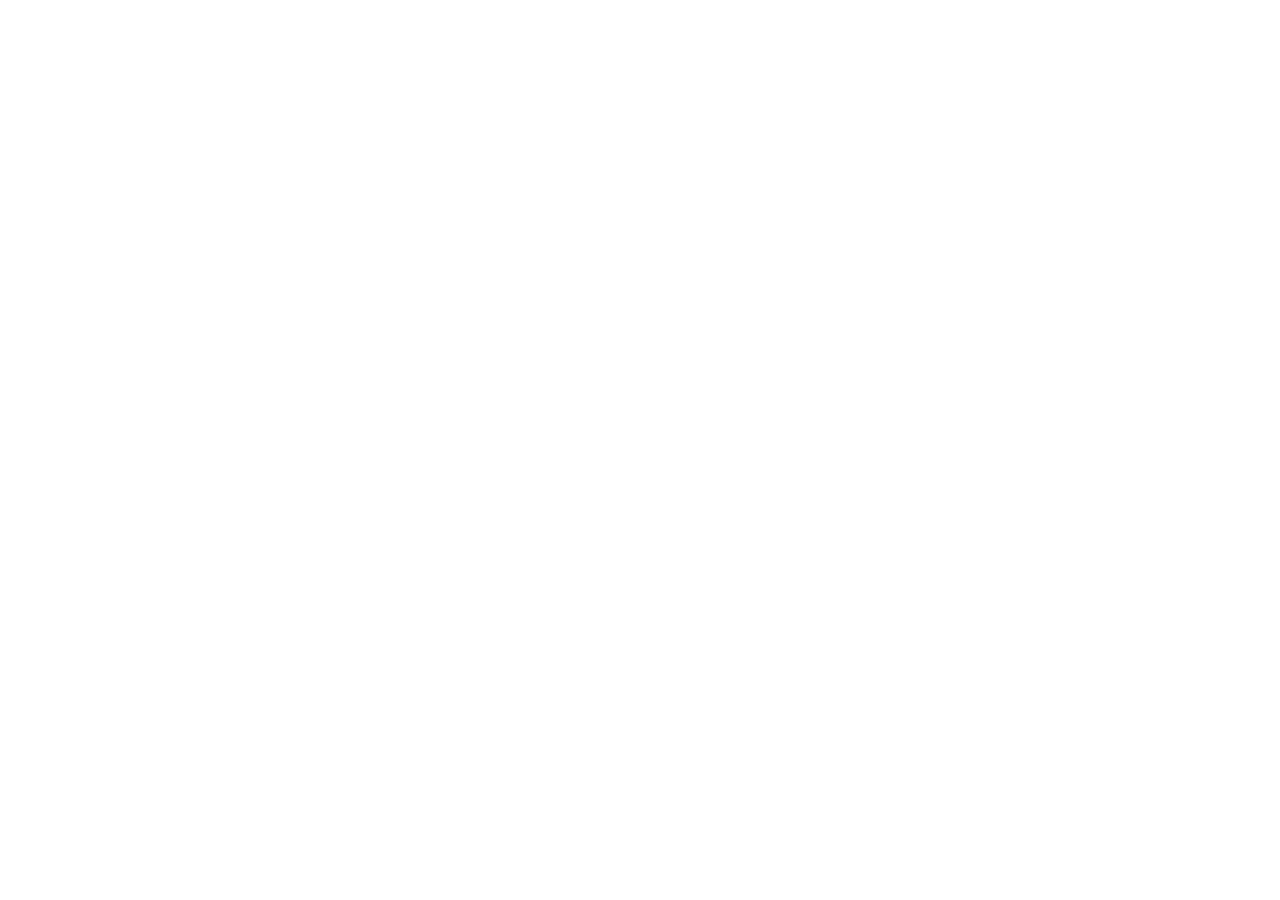
==== agradecimento.html @ 5bb7833f "feat: add content" ====
<!DOCTYPE html>
<html lang="pt-br">
<head>
    <meta charset="UTF-8">
    <meta name="viewport" content="width=device-width, initial-scale=1.0">
    <title>Agradecimento</title>
    <link rel="stylesheet" href="systle/systle.css.txt">
</head>
<body>
    
</body>
</html>
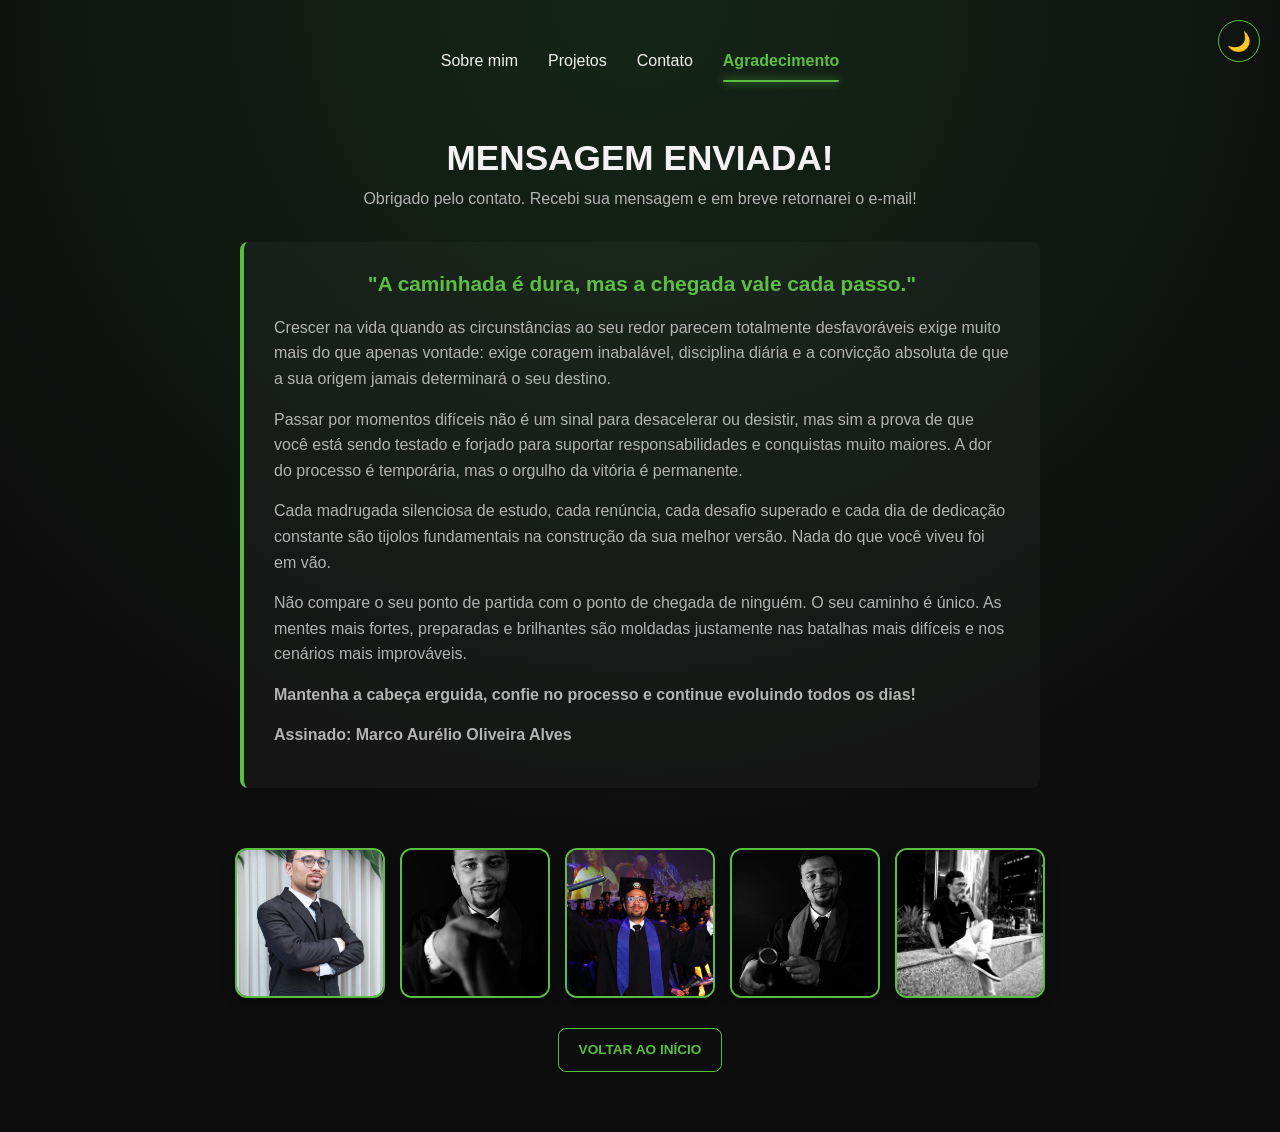
==== commit a3d1e678: "Melhorias do Código" ====
--- a/agradecimento.html
+++ b/agradecimento.html
@@ -3,10 +3,95 @@
 <head>
     <meta charset="UTF-8">
     <meta name="viewport" content="width=device-width, initial-scale=1.0">
-    <title>Agradecimento</title>
-    <link rel="stylesheet" href="systle/systle.css.txt">
+    <title>Marco Aurélio | Mensagem Enviada</title>
+    <link rel="stylesheet" href="./style/style.css">
+    <link rel="icon" type="image/x-icon" href="Icon.png">
 </head>
 <body>
-    
+
+<div class="pagina">
+
+    <button class="toggle-tema" id="toggleTema" title="Alternar tema">🌙</button>
+
+    <header class="cabecalho">
+        <nav>
+            <ul class="menu-navegacao">
+                <li><a href="index.html">Sobre mim</a></li>
+                <li><a href="projeto.html">Projetos</a></li>
+                <li><a href="contato.html">Contato</a></li>
+                <li><a href="agradecimento.html" class="ativo">Agradecimento</a></li>
+            </ul>
+        </nav>
+    </header>
+
+    <main id="conteudo-principal">
+
+        <section class="introducao">
+            <h1>MENSAGEM ENVIADA!</h1>
+            <p>Obrigado pelo contato. Recebi sua mensagem e em breve retornarei o e-mail!</p>
+        </section>
+
+        <section class="mensagem-motivacional">
+            <div class="centralizado">
+                <blockquote>
+                    <h3>"A caminhada é dura, mas a chegada vale cada passo."</h3>
+                    <p>Crescer na vida quando as circunstâncias ao seu redor parecem totalmente desfavoráveis exige muito mais do que apenas vontade: exige coragem inabalável, disciplina diária e a convicção absoluta de que a sua origem jamais determinará o seu destino.</p>
+                    <p>Passar por momentos difíceis não é um sinal para desacelerar ou desistir, mas sim a prova de que você está sendo testado e forjado para suportar responsabilidades e conquistas muito maiores. A dor do processo é temporária, mas o orgulho da vitória é permanente.</p>
+                    <p>Cada madrugada silenciosa de estudo, cada renúncia, cada desafio superado e cada dia de dedicação constante são tijolos fundamentais na construção da sua melhor versão. Nada do que você viveu foi em vão.</p>
+                    <p>Não compare o seu ponto de partida com o ponto de chegada de ninguém. O seu caminho é único. As mentes mais fortes, preparadas e brilhantes são moldadas justamente nas batalhas mais difíceis e nos cenários mais improváveis.</p>
+                    <p><strong>Mantenha a cabeça erguida, confie no processo e continue evoluindo todos os dias!</strong></p>
+                    <p><strong>Assinado: Marco Aurélio Oliveira Alves</strong></p>
+                </blockquote>
+            </div>
+        </section>
+
+        <section class="galeria-fotos">
+            <div class="container-fotos">
+                <img src="Foto01.png" alt="Foto da trajetória 1" class="foto-item">
+                <img src="Foto02.png" alt="Foto da trajetória 2" class="foto-item">
+                <img src="Foto03.png" alt="Foto da trajetória 3" class="foto-item">
+                <img src="Foto04.png" alt="Foto da trajetória 4" class="foto-item">
+                <img src="Foto05.png" alt="Foto da trajetória 5" class="foto-item">
+            </div>
+        </section>
+
+        <div class="centralizado">
+            <a href="index.html" class="btn-projeto">VOLTAR AO INÍCIO</a>
+        </div>
+
+    </main>
+
+</div>
+
+<button id="btn-topo" title="Voltar ao topo">↑</button>
+
+<script>
+    const btnTopo = document.getElementById('btn-topo');
+    window.addEventListener('scroll', () => {
+        btnTopo.style.display = window.scrollY > 300 ? 'block' : 'none';
+    });
+    btnTopo.addEventListener('click', () => window.scrollTo({ top: 0, behavior: 'smooth' }));
+
+    const observador = new IntersectionObserver((entradas) => {
+        entradas.forEach(e => { if (e.isIntersecting) e.target.classList.add('visivel'); });
+    }, { threshold: 0.15 });
+    document.querySelectorAll('section').forEach(s => {
+        s.classList.add('revelar');
+        observador.observe(s);
+    });
+
+    const toggleTema = document.getElementById('toggleTema');
+    if (localStorage.getItem('tema') === 'light') {
+        document.body.classList.add('light');
+        toggleTema.textContent = '☀️';
+    }
+    toggleTema.addEventListener('click', () => {
+        document.body.classList.toggle('light');
+        const claro = document.body.classList.contains('light');
+        toggleTema.textContent = claro ? '☀️' : '🌙';
+        localStorage.setItem('tema', claro ? 'light' : 'dark');
+    });
+</script>
+
 </body>
 </html>
--- a/style/style.css
+++ b/style/style.css
@@ -0,0 +1,627 @@
+@import url('https://fonts.googleapis.com/css2?family=Poppins:wght@400;500;600;700&display=swap');
+
+:root {
+    --cor-fundo: #0d0d0d;
+    --cor-card: transparent;
+    --cor-texto: #f2f2f2;
+    --texto-suave: #b3b3b3;
+    --cor-destaque: #5BBE42;
+    --cor-destaque-escuro: #3f8c2e;
+    --cor-borda: #2a2a2a;
+    --fonte-principal: 'Poppins', Arial, Helvetica, sans-serif;
+    --transicao-padrao: 0.2s ease-in-out;
+}
+
+/* Modo claro */
+body.light {
+    --cor-fundo: #f5f5f5;
+    --cor-texto: #1a1a1a;
+    --texto-suave: #555555;
+    --cor-borda: #dddddd;
+}
+
+* {
+    box-sizing: border-box;
+    margin: 0;
+    padding: 0;
+}
+
+html {
+    scroll-behavior: smooth;
+}
+
+body {
+    background: radial-gradient(circle at top center, #152618 0%, #0d0d0d 65%);
+    color: var(--cor-texto);
+    font-family: var(--fonte-principal);
+    line-height: 1.6;
+    min-height: 100vh;
+    transition: background 0.3s ease, color 0.3s ease;
+}
+
+body.light {
+    background: radial-gradient(circle at top center, #e8f5e3 0%, #f5f5f5 65%);
+}
+
+.pagina {
+    max-width: 900px;
+    width: 100%;
+    margin: 0 auto;
+    padding: 40px 20px;
+    background-color: transparent;
+}
+
+/* 1. Menu de Navegação */
+.menu-navegacao {
+    display: flex;
+    justify-content: center;
+    gap: 30px;
+    list-style: none;
+    padding: 0;
+    margin-bottom: 40px;
+}
+
+.menu-navegacao a {
+    display: inline-block;
+    padding: 8px 0;
+    color: var(--cor-texto);
+    background-color: transparent !important;
+    border: none !important;
+    text-decoration: none;
+    font-weight: 500;
+    font-size: 1rem;
+    position: relative;
+    transition: color var(--transicao-padrao);
+    box-shadow: none !important;
+}
+
+.menu-navegacao a:hover {
+    color: var(--cor-destaque);
+}
+
+.menu-navegacao a.ativo {
+    color: var(--cor-destaque);
+    font-weight: 600;
+}
+
+.menu-navegacao a.ativo::after {
+    content: '';
+    position: absolute;
+    bottom: 0;
+    left: 0;
+    width: 100%;
+    height: 2px;
+    background-color: var(--cor-destaque);
+    box-shadow: 0 0 8px var(--cor-destaque);
+    border-radius: 2px;
+}
+
+/* Botão de tema no canto */
+.toggle-tema {
+    position: fixed;
+    top: 20px;
+    right: 20px;
+    width: 42px;
+    height: 42px;
+    border-radius: 50%;
+    border: 1px solid var(--cor-destaque);
+    background: transparent;
+    color: var(--cor-destaque);
+    font-size: 1.2rem;
+    cursor: pointer;
+    transition: transform 0.2s ease, background 0.2s ease;
+    z-index: 1000;
+}
+
+.toggle-tema:hover {
+    transform: scale(1.1);
+    background: rgba(91, 190, 66, 0.15);
+}
+
+/* Cabeçalho & Perfil */
+#cabecalho-perfil,
+.introducao {
+    text-align: center;
+    margin-bottom: 40px;
+}
+
+.centralizado {
+    display: flex;
+    justify-content: center;
+    align-items: center;
+    width: 100%;
+    margin-bottom: 20px;
+}
+
+.minha-foto {
+    width: 180px;
+    height: 180px;
+    border-radius: 50%;
+    object-fit: cover;
+    border: 3px solid var(--cor-destaque);
+    box-shadow: 0 0 20px rgba(91, 190, 66, 0.3);
+    transition: transform 0.3s ease;
+}
+
+.minha-foto:hover {
+    transform: scale(1.03);
+}
+
+h1 {
+    font-size: 2.2rem;
+    font-weight: 700;
+    color: var(--cor-texto);
+}
+
+h2 {
+    font-size: 1.1rem;
+    font-weight: 500;
+    color: var(--cor-destaque);
+    margin-top: 5px;
+}
+
+/* Badge "disponível" */
+.badge-disponivel {
+    display: inline-block;
+    background: rgba(91, 190, 66, 0.15);
+    color: var(--cor-destaque);
+    padding: 5px 14px;
+    border-radius: 20px;
+    font-size: 0.8rem;
+    border: 1px solid var(--cor-destaque-escuro);
+    margin-top: 12px;
+}
+
+/* Seções */
+#conteudo-principal section {
+    margin-bottom: 30px;
+    padding: 0;
+    background: transparent;
+    border: none;
+}
+
+h3 {
+    font-size: 1.3rem;
+    color: var(--cor-destaque);
+    margin-bottom: 12px;
+}
+
+p, li {
+    color: var(--texto-suave);
+}
+
+ul {
+    list-style-position: inside;
+}
+
+li {
+    margin-bottom: 8px;
+}
+
+/* Habilidades (barras) */
+.skill {
+    margin-bottom: 15px;
+}
+
+.skill span {
+    color: var(--cor-texto);
+    font-size: 0.9rem;
+    font-weight: 500;
+}
+
+.barra {
+    background: rgba(255, 255, 255, 0.08);
+    height: 8px;
+    border-radius: 4px;
+    overflow: hidden;
+    margin-top: 6px;
+}
+
+body.light .barra {
+    background: rgba(0, 0, 0, 0.08);
+}
+
+.progresso {
+    height: 100%;
+    background: var(--cor-destaque);
+    box-shadow: 0 0 10px var(--cor-destaque);
+    border-radius: 4px;
+    transition: width 1.2s ease;
+    width: 0;
+}
+
+.progresso.animar {
+    /* largura definida via style inline */
+}
+
+/* Timeline */
+.timeline {
+    position: relative;
+    border-left: 2px solid var(--cor-destaque-escuro);
+    margin-left: 10px;
+    padding-left: 25px;
+}
+
+.evento {
+    position: relative;
+    margin-bottom: 22px;
+}
+
+.evento::before {
+    content: '';
+    position: absolute;
+    left: -33px;
+    top: 6px;
+    width: 12px;
+    height: 12px;
+    border-radius: 50%;
+    background: var(--cor-destaque);
+    box-shadow: 0 0 10px var(--cor-destaque);
+}
+
+.evento .ano {
+    color: var(--cor-destaque);
+    font-weight: 700;
+    font-size: 0.9rem;
+    display: block;
+}
+
+/* Cards de Projetos */
+.lista-projetos {
+    display: grid;
+    grid-template-columns: repeat(auto-fit, minmax(280px, 1fr));
+    gap: 35px;
+    margin-top: 20px;
+}
+
+.card-projeto {
+    background-color: transparent !important;
+    border: none !important;
+    padding: 0 !important;
+    display: flex;
+    flex-direction: column;
+    justify-content: space-between;
+    transition: transform var(--transicao-padrao);
+    box-shadow: none !important;
+}
+
+.card-projeto:hover {
+    transform: translateY(-3px);
+}
+
+.card-projeto h2 {
+    font-size: 1.3rem;
+    color: var(--cor-texto);
+    margin-bottom: 12px;
+}
+
+.preview {
+    width: 100%;
+    height: 170px;
+    object-fit: cover;
+    border-radius: 10px;
+    border: 1px solid var(--cor-borda);
+    margin-bottom: 15px;
+}
+
+.status {
+    display: inline-block;
+    font-size: 0.75rem;
+    padding: 3px 10px;
+    border-radius: 20px;
+    margin-bottom: 10px;
+    font-weight: 600;
+}
+
+.status.concluido {
+    background: rgba(91, 190, 66, 0.12);
+    color: var(--cor-destaque);
+    border: 1px solid var(--cor-destaque-escuro);
+}
+
+.status.andamento {
+    background: rgba(255, 193, 7, 0.12);
+    color: #ffc107;
+    border: 1px solid #a8801c;
+}
+
+.tags {
+    display: flex;
+    gap: 8px;
+    margin: 15px 0;
+    flex-wrap: wrap;
+}
+
+.tags span {
+    font-size: 0.75rem;
+    background-color: rgba(91, 190, 66, 0.1);
+    color: var(--cor-destaque);
+    padding: 4px 10px;
+    border-radius: 20px;
+    border: 1px solid var(--cor-destaque-escuro);
+}
+
+.botoes-projeto {
+    display: flex;
+    gap: 10px;
+    flex-wrap: wrap;
+}
+
+/* Botões */
+.btn-projeto {
+    display: inline-block;
+    text-align: center;
+    background-color: transparent;
+    color: var(--cor-destaque);
+    border: 1px solid var(--cor-destaque);
+    padding: 10px 20px;
+    border-radius: 8px;
+    text-decoration: none;
+    font-weight: 600;
+    font-size: 0.85rem;
+    transition: all var(--transicao-padrao);
+    cursor: pointer;
+}
+
+.btn-projeto:hover {
+    background-color: var(--cor-destaque);
+    color: #0d0d0d;
+    box-shadow: 0 0 12px rgba(91, 190, 66, 0.4);
+}
+
+/* WhatsApp */
+.opcao-whatsapp {
+    text-align: center;
+    margin-bottom: 25px;
+}
+
+.btn-whatsapp {
+    display: inline-flex;
+    align-items: center;
+    justify-content: center;
+    gap: 10px;
+    background-color: #25D366;
+    color: #0d0d0d;
+    font-weight: 700;
+    padding: 12px 24px;
+    border-radius: 8px;
+    text-decoration: none;
+    font-size: 1rem;
+    transition: transform var(--transicao-padrao), box-shadow var(--transicao-padrao);
+}
+
+.icone-whatsapp {
+    width: 24px;
+    height: 24px;
+    object-fit: contain;
+}
+
+.btn-whatsapp:hover {
+    transform: translateY(-3px);
+    box-shadow: 0 0 15px rgba(37, 211, 102, 0.4);
+}
+
+.divisor {
+    text-align: center;
+    margin: 25px 0;
+}
+
+.divisor span {
+    color: var(--texto-suave);
+    font-size: 0.85rem;
+    text-transform: uppercase;
+    letter-spacing: 1px;
+}
+
+/* Formulário */
+.formulario-contato {
+    background-color: transparent !important;
+    border: none !important;
+    max-width: 600px;
+    margin: 0 auto;
+    box-shadow: none !important;
+}
+
+.campo {
+    display: flex;
+    flex-direction: column;
+    margin-bottom: 20px;
+}
+
+.campo label {
+    color: var(--cor-texto);
+    font-size: 0.9rem;
+    font-weight: 500;
+    margin-bottom: 8px;
+}
+
+.campo input,
+.campo textarea {
+    background-color: rgba(255, 255, 255, 0.05);
+    border: 1px solid var(--cor-borda);
+    border-radius: 6px;
+    padding: 12px;
+    color: var(--cor-texto);
+    font-family: var(--fonte-principal);
+    font-size: 0.95rem;
+    outline: none;
+    transition: border-color var(--transicao-padrao);
+}
+
+body.light .campo input,
+body.light .campo textarea {
+    background-color: rgba(0, 0, 0, 0.03);
+}
+
+.campo input:focus,
+.campo textarea:focus {
+    border-color: var(--cor-destaque);
+    box-shadow: 0 0 8px rgba(91, 190, 66, 0.2);
+}
+
+.btn-enviar {
+    width: 100%;
+    cursor: pointer;
+}
+
+/* Rodapé Social */
+#rodape-social {
+    display: flex;
+    gap: 30px;
+    justify-content: center;
+    flex-wrap: wrap;
+    margin-top: 50px;
+}
+
+.link-social {
+    display: flex;
+    flex-direction: column;
+    align-items: center;
+    text-decoration: none;
+    color: var(--cor-texto);
+    background: transparent;
+    border: none;
+    transition: transform var(--transicao-padrao);
+}
+
+.link-social img {
+    margin-bottom: 8px;
+    transition: filter var(--transicao-padrao);
+}
+
+.link-social:hover {
+    transform: translateY(-5px);
+    color: var(--cor-destaque);
+}
+
+.link-social:hover img {
+    filter: drop-shadow(0 0 8px var(--cor-destaque));
+}
+
+/* Galeria */
+.galeria-fotos {
+    margin: 30px auto;
+    max-width: 900px;
+}
+
+.container-fotos {
+    display: flex;
+    flex-wrap: wrap;
+    justify-content: center;
+    gap: 15px;
+}
+
+.foto-item {
+    width: 150px;
+    height: 150px;
+    object-fit: cover;
+    border-radius: 12px;
+    border: 2px solid var(--cor-destaque);
+    box-shadow: 0 4px 12px rgba(0, 0, 0, 0.4);
+    transition: transform 0.3s ease;
+}
+
+.foto-item:hover {
+    transform: scale(1.05);
+}
+
+/* Bloco Motivacional */
+.mensagem-motivacional blockquote {
+    background-color: rgba(255, 255, 255, 0.03);
+    border-left: 4px solid var(--cor-destaque);
+    padding: 25px 30px;
+    border-radius: 8px;
+    max-width: 800px;
+    margin: 0 auto 30px;
+    text-align: left;
+}
+
+body.light .mensagem-motivacional blockquote {
+    background-color: rgba(0, 0, 0, 0.03);
+}
+
+.mensagem-motivacional h3 {
+    color: var(--cor-destaque);
+    margin-bottom: 15px;
+    font-size: 1.3rem;
+    text-align: center;
+}
+
+.mensagem-motivacional p {
+    margin-bottom: 15px;
+    line-height: 1.6;
+}
+
+/* Animações de entrada */
+.revelar {
+    opacity: 0;
+    transform: translateY(30px);
+    transition: opacity 0.6s ease, transform 0.6s ease;
+}
+
+.revelar.visivel {
+    opacity: 1;
+    transform: translateY(0);
+}
+
+/* Botão voltar ao topo */
+#btn-topo {
+    position: fixed;
+    bottom: 30px;
+    right: 30px;
+    width: 45px;
+    height: 45px;
+    border-radius: 50%;
+    background: var(--cor-destaque);
+    color: #0d0d0d;
+    border: none;
+    font-size: 1.3rem;
+    font-weight: bold;
+    cursor: pointer;
+    display: none;
+    box-shadow: 0 0 15px rgba(91, 190, 66, 0.5);
+    transition: transform 0.2s ease;
+    z-index: 999;
+}
+
+#btn-topo:hover {
+    transform: translateY(-3px);
+}
+
+/* Responsivo */
+@media (max-width: 600px) {
+    .menu-navegacao {
+        gap: 15px;
+        flex-wrap: wrap;
+    }
+
+    h1 {
+        font-size: 1.6rem;
+    }
+
+    h2 {
+        font-size: 0.95rem;
+    }
+
+    .minha-foto {
+        width: 130px;
+        height: 130px;
+    }
+
+    .foto-item {
+        width: 120px;
+        height: 120px;
+    }
+
+    .toggle-tema {
+        top: 12px;
+        right: 12px;
+        width: 38px;
+        height: 38px;
+    }
+
+    #btn-topo {
+        bottom: 20px;
+        right: 20px;
+    }
+}
